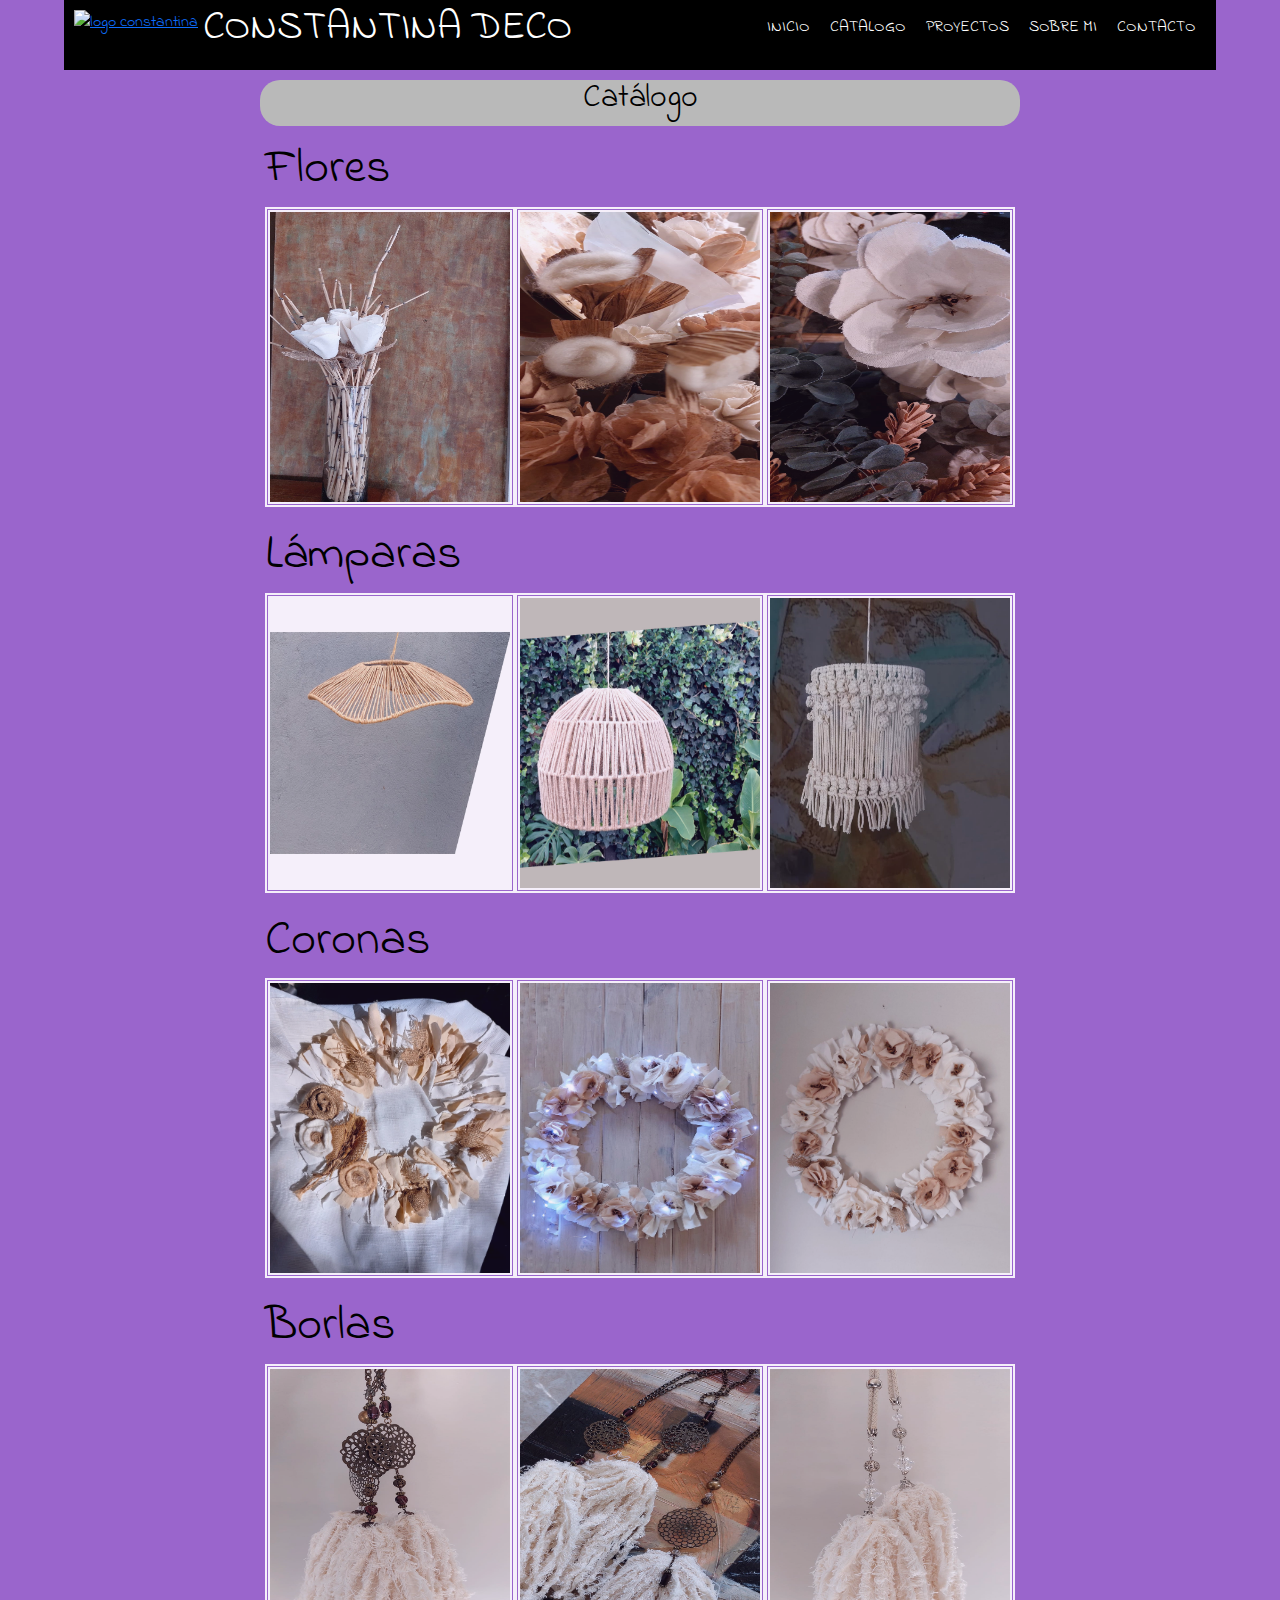
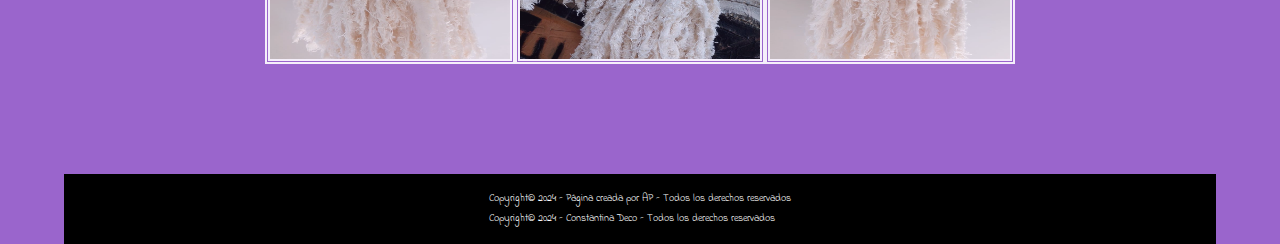
==== pages/catalogo.html @ 3ffa2a04 "nuevoproyect" ====
<!DOCTYPE html>
<html lang="en">
<head>
    <meta charset="UTF-8">
    <meta name="viewport" content="width=device-width, initial-scale=1.0">
    <link rel="preconnect" href="https://fonts.googleapis.com">
    <link rel="preconnect" href="https://fonts.gstatic.com" crossorigin>
    <link href="https://fonts.googleapis.com/css2?family=Indie+Flower&display=swap" rel="stylesheet">
    <link href="https://cdn.jsdelivr.net/npm/bootstrap@5.3.3/dist/css/bootstrap.min.css" rel="stylesheet" integrity="sha384-QWTKZyjpPEjISv5WaRU9OFeRpok6YctnYmDr5pNlyT2bRjXh0JMhjY6hW+ALEwIH" crossorigin="anonymous">
    <script src="https://cdn.jsdelivr.net/npm/bootstrap@5.3.3/dist/js/bootstrap.bundle.min.js" integrity="sha384-YvpcrYf0tY3lHB60NNkmXc5s9fDVZLESaAA55NDzOxhy9GkcIdslK1eN7N6jIeHz" crossorigin="anonymous"></script>
    <link rel="icon" href="../favicon/favicon.ico" type="image/x-icon">
    <link rel="stylesheet" href="../css/styles.css">

    <title>Catálogo</title>
    <meta name="description" content="¡mira la gama de articulos de diseño para tu hogar!">
</head>
<body>
    <nav class="header__nav">
        <div class="header__logo"> 
          <a href="../index.html">
            <img src="../favicon/favicon.ico" alt="logo constantina">
          </a>
            <h1>CONSTANTINA DECO</h1>
          
        </div>
        <ul class="header__menu">  
            <li class="header__item">  
                <a class="header__link" href="../index.html">INICIO</a>
            </li>
            <li class="header__item">
                <a class="header__link" href="./catalogo.html">CATALOGO</a>
            </li>
            <li class="header__item">
                <a class="header__link" href="./proyectos.html">PROYECTOS</a>
            </li>
            <li class="header__item">
                <a class="header__link" href="./sobreMi.html">SOBRE MI</a>
            </li>
            <li class="header__item">  
                <a class="header__link" href="./contacto.html">CONTACTO</a>
            </li>
        </ul>
    </nav>
    </header>
    <main>
        <div class="container-catalogo">
            <div class="catalogo">
                <h2 class="cat">Catálogo</h2>
            </div>
            <div class="flores">
              <div class="florestexto">
                <h2 class="txt-catalogo">Flores</h2>
              </div>
              <div class="floresfotos">
                
                <img class="fotos" src="../multimedia/flores1.jpg" alt="foto de flores en jarron">
                <img class="fotos" src="../multimedia/flores6.jpg" alt="ramo de flores secas ">
                <img class="fotos" src="../multimedia/flores4.jpg" alt="ramo de flores de tela blanca y flores secas">
                
              </div>
            </div>
            <div class="lamparas">
              <div class="lamparastexto">
                <h2 class="txt-catalogo">Lámparas</h2>
              </div>
              <div class="lamparasfotos">
                
                <img class="fotos" src="../multimedia/lampara3.jpg" alt="lampara de tela beige">
                <img class="fotos" src="../multimedia/lampara4.jpg" alt="lampara de tela blanca antigua">
                <img class="fotos" src="../multimedia/lampara6.jpg" alt="lampara blanca con bolas blancas de tela">
                
              </div>
            </div>
            <div class="coronas">
              <div class="coronastexto">
                <h2 class="txt-catalogo">Coronas</h2>
              </div>
              <div class="coronasfotos">
                
                <img class="fotos" src="../multimedia/corona3.jpg" alt="corona de flores secas y blancas de tela">
                <img class="fotos" src="../multimedia/corona2.jpg" alt="corona de flores secas beige y blanco con luces">
                <img class="fotos" src="../multimedia/corona1.jpg" alt="corona de flores beige y blanco">
                

              </div>
            </div>
            <div class="borlas">
              <div class="borlastexto">
                <h2 class="txt-catalogo">Borlas</h2>
              </div>
              <div class="borlasfotos">
                
                <img class="fotos" src="../multimedia/borlas2.jpg" alt="borlas con accesorio marron">
                <img class="fotos" src="../multimedia/borlas1.jpg" alt="borlas sobre cuadro">
                <img class="fotos" src="../multimedia/borlas4.jpg" alt="borlas blancas y accesorio de vidrio">
                
              </div>
            </div>
        </div>

    </main>
    <footer class="footer">
        
        <div>
        <div class="copyright">Copyright&copy; 2024 - Página creada por AP - Todos los derechos reservados</div>
        <div class="copyright">Copyright&copy; 2024 - Constantina Deco - Todos los derechos reservados</div>
        </div>
    </footer>
    
</body>
</html>
---- css/styles.css ----
body {
  background-color: rgb(154, 101, 204);
  font-family: "Indie Flower", cursive;
  font-weight: 400;
  font-style: normal;
}

h2 {
  color: black;
  text-align: center;
}

h3 {
  background-color: rgb(185, 185, 185);
  margin: 5%;
  padding: 2%;
}

.container-sobremi {
  display: grid;
  grid-template-columns: 1fr 0.5fr 1.5fr;
  grid-template-rows: 0.7fr 1.3fr 0.5fr;
  gap: 10px;
  grid-auto-flow: row;
  grid-template-areas: "sobremi sobremi sobremi" "fotosobremi fotosobremi textosobremi" "fotosobremi fotosobremi textosobremi";
}

.sobremi {
  grid-area: sobremi;
  text-align: center;
}

.fotosobremi {
  grid-area: fotosobremi;
  margin-left: 5%;
}

.fotitosobremi {
  width: 90%;
  height: auto;
}

.textosobremi {
  grid-area: textosobremi;
}

.txtsobremi {
  width: 80%;
  height: 80vh;
  text-align: center;
  color: white;
  font-size: 1.85em;
  margin-left: 10px;
}

.container-catalogo {
  display: grid;
  grid-template-columns: 0.1fr 2.6fr 0.1fr;
  grid-template-rows: 0.03fr 0.9fr 0.3fr;
  gap: 0px 0px;
  grid-auto-flow: row;
  grid-template-areas: "catalogo catalogo catalogo" "flores flores flores" "lamparas lamparas lamparas" "coronas coronas coronas" "borlas borlas borlas";
}

.catalogo {
  grid-area: catalogo;
  text-align: center;
  background-color: rgb(185, 185, 185);
  border-radius: 20px;
}

.flores {
  display: block;
  grid-template-columns: 1fr 1fr 1fr;
  grid-template-rows: 1fr 1fr 1fr;
  gap: 0px 0px;
  grid-auto-flow: row;
  grid-template-areas: "florestexto florestexto florestexto" "floresfotos floresfotos floresfotos" "floresfotos floresfotos floresfotos";
  grid-area: flores;
}

.florestexto {
  grid-area: florestexto;
  text-align: center;
}

.floresfotos {
  grid-area: floresfotos;
  display: flex;
  flex-direction: row;
}

.lamparas {
  display: block;
  grid-template-columns: 1fr 1fr 1fr;
  grid-template-rows: 1fr 1fr 1fr;
  gap: 0px 0px;
  grid-auto-flow: row;
  grid-template-areas: "lamparastexto lamparastexto lamparastexto" "lamparasfotos lamparasfotos lamparasfotos" "lamparasfotos lamparasfotos lamparasfotos";
  grid-area: lamparas;
}

.lamparastexto {
  grid-area: lamparastexto;
}

.lamparasfotos {
  grid-area: lamparasfotos;
  display: flex;
  flex-direction: row;
}

.coronas {
  display: block;
  grid-template-columns: 1fr 1fr 1fr;
  grid-template-rows: 1fr 1fr 1fr;
  gap: 0px 0px;
  grid-auto-flow: row;
  grid-template-areas: "coronastexto coronastexto coronastexto" "coronasfotos coronasfotos coronasfotos" "coronasfotos coronasfotos coronasfotos";
  grid-area: coronas;
}

.coronasstexto {
  grid-area: coronastexto;
}

.coronasfotos {
  grid-area: coronasfotos;
  display: flex;
  flex-direction: row;
}

.borlas {
  display: block;
  grid-template-columns: 1fr 1fr 1fr;
  grid-template-rows: 1fr 1fr 1fr;
  gap: 0px 0px;
  grid-auto-flow: row;
  grid-template-areas: "borlastexto borlastexto borlastexto" "borlasfotos borlasfotos borlasfotos" "borlasfotos borlasfotos borlasfotos";
  grid-area: borlas;
  margin-bottom: 100px;
}

.borlastexto {
  grid-area: borlastexto;
}

.borlasfotos {
  grid-area: borlasfotos;
  display: flex;
  flex-direction: row;
}

.txt-catalogo {
  text-align: start;
  font-size: 3em;
}

.cattxt {
  color: rgb(0, 0, 0);
}

.banner-pag3 {
  width: 40%;
  height: 80%;
}

.formtxt {
  display: flex;
  flex-direction: column;
  text-align: center;
  justify-content: center;
}

.formulario {
  background-color: rgb(185, 185, 185);
  display: flex;
  flex-direction: column;
  text-align: center;
  justify-content: center;
}
.formulario .custom-btn {
  background-color: grey;
}

div {
  margin: 5px;
}

.fotos {
  opacity: 0.9;
  border: double white 5px;
  height: 300px;
  width: 250px;
}

div .fotos:hover {
  border-radius: 40px;
  opacity: 1;
}

.presentacion {
  font-size: 20px;
  display: flex;
  flex-direction: row;
  align-items: center;
  justify-content: center;
}

.pagina {
  text-decoration: none;
  color: white;
}

main {
  display: flex;
  flex-wrap: wrap;
  justify-content: center;
  align-items: center;
  text-decoration: none;
}

h1 {
  color: white;
  font-size: auto;
}

.header__nav {
  width: 90%;
  height: 70px;
  margin: 0 auto;
  background-color: black;
  display: flex;
  justify-content: space-between;
}
.header__nav .header__logo {
  display: flex;
}
.header__nav .header__logo img {
  width: 60px;
  padding: 5px;
}
.header__nav .header__menu {
  display: flex;
  list-style: none;
  align-items: center;
  padding: 10px;
}
.header__nav .header__menu .header__item {
  padding: center;
  white-space: nowrap;
}
.header__nav .header__menu .header__item .header__link {
  color: white;
  text-decoration: none;
  padding: 10px;
}
.header__nav .header__menu .header__item .header__link:hover {
  color: rgb(0, 0, 0);
  border-radius: 20px;
  background-color: rgb(185, 185, 185);
}

.footer {
  margin: 0;
  padding: 0;
  width: 90%;
  height: 70px;
  margin: auto;
  background-color: black;
  color: white;
  font-size: 10px;
  display: flex;
  list-style: none;
  align-items: center;
  justify-content: center;
}

@media only screen and (min-width: 400px) and (max-width: 1023px) {
  main {
    display: flex;
    flex-direction: column;
    flex-wrap: wrap;
    justify-content: center;
    align-items: center;
    text-decoration: none;
    height: 100%;
    width: 100%;
  }
  h1 {
    text-align: justify;
    font-size: auto;
    margin-top: 20px;
  }
  .fotos {
    display: flex;
    flex-direction: column;
    opacity: 0.9;
    border: double white 5px;
    height: auto;
    width: 70vw;
  }
  div .fotos:hover {
    border-radius: 40px;
    opacity: 1;
  }
  .presentacion {
    font-size: 20px;
    display: flex;
    align-items: center;
    justify-content: center;
  }
  .header__nav {
    width: auto;
    height: auto;
    margin: 0;
    background-color: rgb(0, 0, 0);
    display: flex;
    justify-content: center;
    flex-direction: column;
    align-items: center;
  }
  .header__logo {
    width: auto;
    margin-bottom: 20px;
    display: flex;
  }
  img {
    width: 60px;
    padding: 5px;
  }
  .header__menu {
    display: flex;
    flex-direction: row;
    list-style: none;
    align-items: start;
    padding: 10px;
    height: 0px;
  }
  .header__item {
    padding: auto;
    text-align: center;
    justify-content: justify;
    font-size: 0.8em;
  }
  .header__link {
    color: white;
    text-decoration: none;
    padding: 10px;
  }
  .header__link:hover {
    color: rgb(0, 0, 0);
    border-radius: 20px;
    background-color: rgb(185, 185, 185);
  }
  .copyright {
    font-size: 10px;
  }
  .banner-pag3 {
    width: 90vw;
    height: auto;
    margin-right: 100px;
    margin-left: 1px;
  }
  .footer {
    margin: 0;
    padding: 0;
    margin: auto;
    font-size: 10px;
    display: flex;
    list-style: none;
    align-items: center;
    justify-content: center;
  }
  .floresfotos {
    grid-area: floresfotos;
    display: flex;
    flex-direction: column;
  }
  .lamparasfotos {
    grid-area: lamparasfotos;
    display: flex;
    flex-direction: column;
  }
  .borlasfotos {
    grid-area: borlasfotos;
    display: flex;
    flex-direction: column;
  }
  .coronasfotos {
    grid-area: coronasfotos;
    display: flex;
    flex-direction: column;
  }
  .fotosobremi {
    grid-area: fotosobremi;
    margin-left: auto;
  }
  .fotitosobremi {
    width: 100%;
    height: auto;
  }
  .textosobremi {
    grid-area: textosobremi;
  }
  .txtsobremi {
    width: 80%;
    height: auto;
    text-align: justify;
    color: white;
    font-size: 90%;
  }
  .catalogo {
    grid-area: flex;
    text-align: center;
    background-color: rgb(185, 185, 185);
    border-radius: 0px;
    height: auto;
  }
}

/*# sourceMappingURL=styles.css.map */
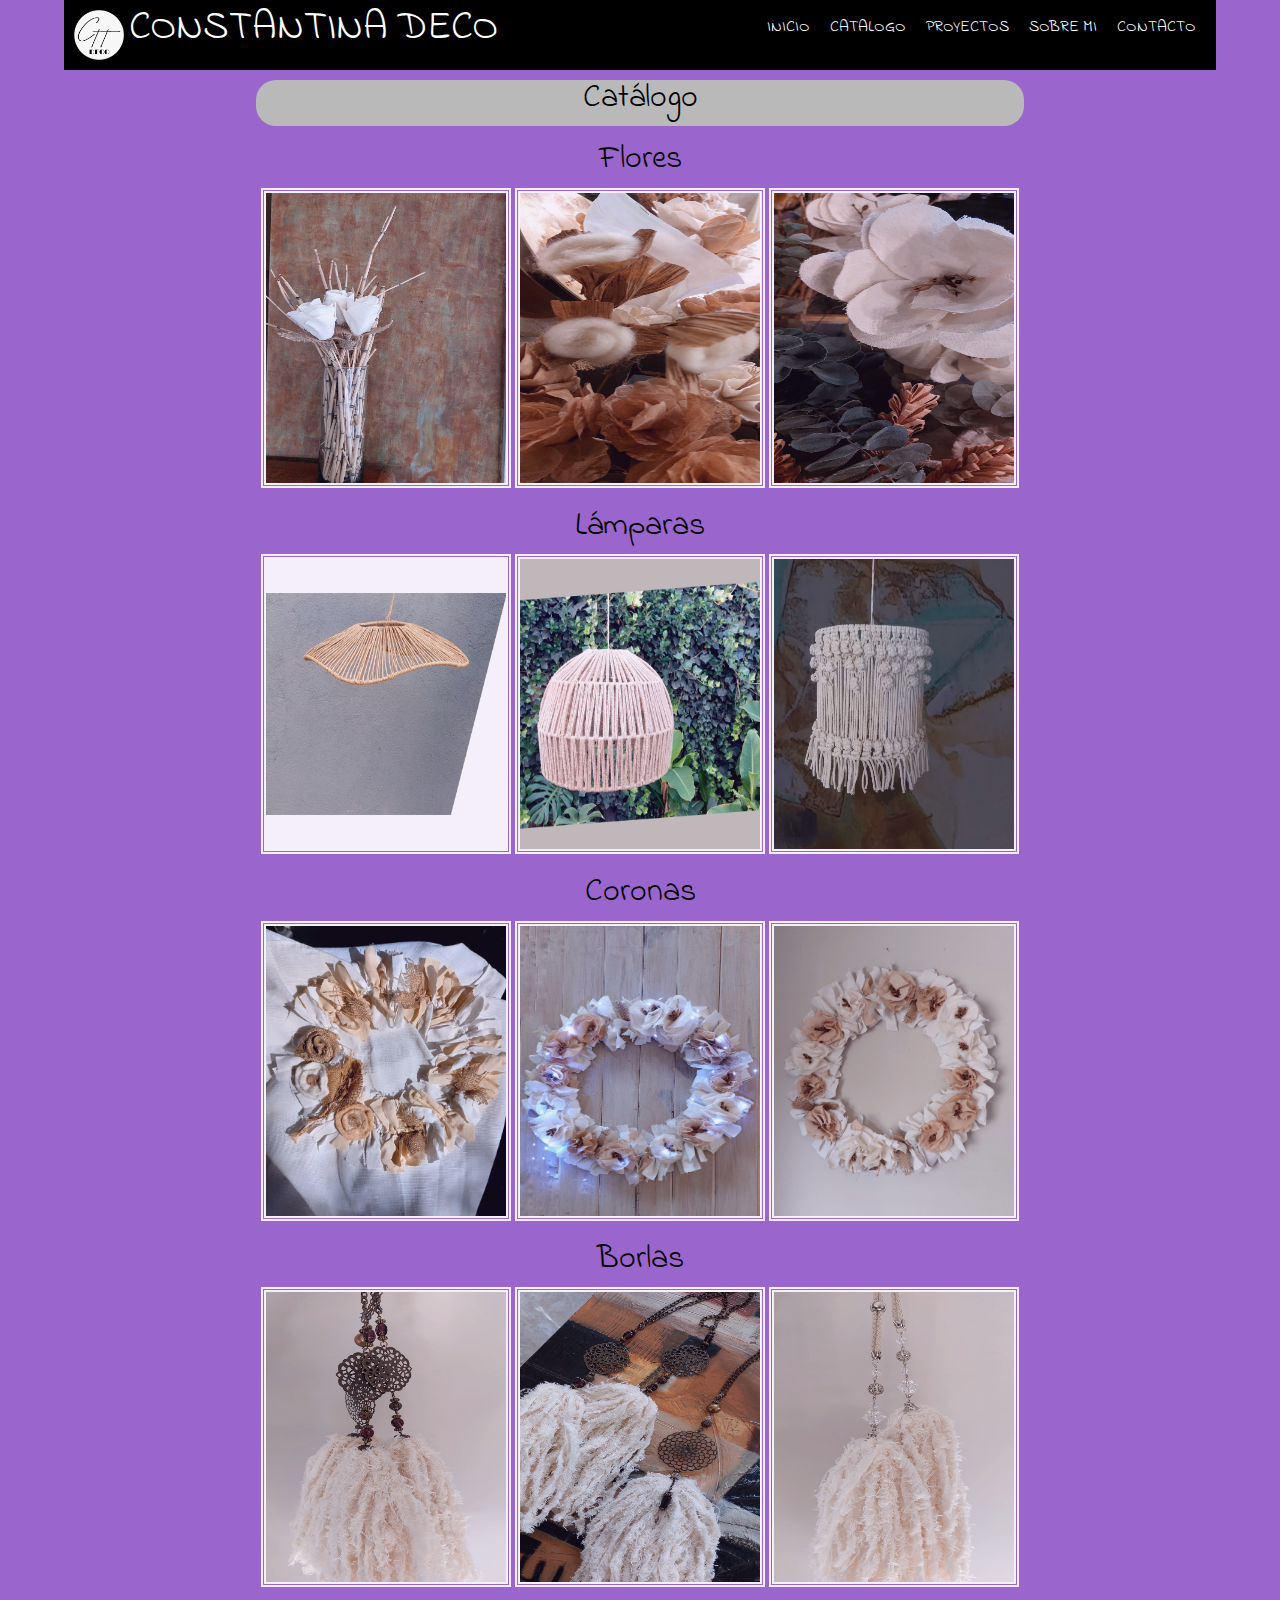
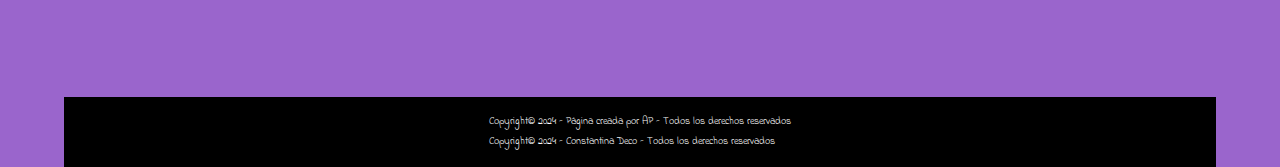
==== commit 332d916d: "modificacion" ====
--- a/pages/catalogo.html
+++ b/pages/catalogo.html
@@ -18,7 +18,7 @@
     <nav class="header__nav">
         <div class="header__logo"> 
           <a href="../index.html">
-            <img src="../favicon/favicon.ico" alt="logo constantina">
+            <img src="../favicon/android-chrome-192x192.png" alt="logo constantina">
           </a>
             <h1>CONSTANTINA DECO</h1>
           
--- a/css/styles.css
+++ b/css/styles.css
@@ -13,44 +13,41 @@
 h3 {
   background-color: rgb(185, 185, 185);
   margin: 5%;
-  padding: 2%;
+  padding: auto;
+  text-align: center;
+  margin-left: 50px;
 }
 
 .container-sobremi {
   display: grid;
   grid-template-columns: 1fr 0.5fr 1.5fr;
-  grid-template-rows: 0.7fr 1.3fr 0.5fr;
+  grid-template-rows: 0.1fr 1.3fr 0.5fr;
   gap: 10px;
   grid-auto-flow: row;
   grid-template-areas: "sobremi sobremi sobremi" "fotosobremi fotosobremi textosobremi" "fotosobremi fotosobremi textosobremi";
 }
-
-.sobremi {
+.container-sobremi .sobremi {
   grid-area: sobremi;
   text-align: center;
 }
-
-.fotosobremi {
+.container-sobremi .sobremi .fotosobremi {
   grid-area: fotosobremi;
   margin-left: 5%;
 }
-
-.fotitosobremi {
+.container-sobremi .sobremi .fotosobremi .fotitosobremi {
   width: 90%;
   height: auto;
 }
-
-.textosobremi {
+.container-sobremi .sobremi .textosobremi {
   grid-area: textosobremi;
 }
-
-.txtsobremi {
+.container-sobremi .sobremi .textosobremi .txtsobremi {
   width: 80%;
-  height: 80vh;
+  height: 65vh;
   text-align: center;
   color: white;
   font-size: 1.85em;
-  margin-left: 10px;
+  margin-left: 50px;
 }
 
 .container-catalogo {
@@ -61,12 +58,18 @@
   grid-auto-flow: row;
   grid-template-areas: "catalogo catalogo catalogo" "flores flores flores" "lamparas lamparas lamparas" "coronas coronas coronas" "borlas borlas borlas";
 }
-
-.catalogo {
+.container-catalogo .catalogo {
   grid-area: catalogo;
   text-align: center;
   background-color: rgb(185, 185, 185);
   border-radius: 20px;
+}
+.container-catalogo .catalogo .txt-catalogo {
+  text-align: start;
+  font-size: 3em;
+}
+.container-catalogo .catalogo .txt-catalogo .cattxt {
+  color: rgb(0, 0, 0);
 }
 
 .flores {
@@ -78,13 +81,11 @@
   grid-template-areas: "florestexto florestexto florestexto" "floresfotos floresfotos floresfotos" "floresfotos floresfotos floresfotos";
   grid-area: flores;
 }
-
-.florestexto {
+.flores .florestexto {
   grid-area: florestexto;
   text-align: center;
 }
-
-.floresfotos {
+.flores .florestexto .floresfotos {
   grid-area: floresfotos;
   display: flex;
   flex-direction: row;
@@ -99,12 +100,10 @@
   grid-template-areas: "lamparastexto lamparastexto lamparastexto" "lamparasfotos lamparasfotos lamparasfotos" "lamparasfotos lamparasfotos lamparasfotos";
   grid-area: lamparas;
 }
-
-.lamparastexto {
+.lamparas .lamparastexto {
   grid-area: lamparastexto;
 }
-
-.lamparasfotos {
+.lamparas .lamparastexto .lamparasfotos {
   grid-area: lamparasfotos;
   display: flex;
   flex-direction: row;
@@ -119,12 +118,10 @@
   grid-template-areas: "coronastexto coronastexto coronastexto" "coronasfotos coronasfotos coronasfotos" "coronasfotos coronasfotos coronasfotos";
   grid-area: coronas;
 }
-
-.coronasstexto {
+.coronas .coronasstexto {
   grid-area: coronastexto;
 }
-
-.coronasfotos {
+.coronas .coronasstexto .coronasfotos {
   grid-area: coronasfotos;
   display: flex;
   flex-direction: row;
@@ -140,29 +137,18 @@
   grid-area: borlas;
   margin-bottom: 100px;
 }
-
-.borlastexto {
+.borlas .borlastexto {
   grid-area: borlastexto;
 }
-
-.borlasfotos {
+.borlas .borlastexto .borlasfotos {
   grid-area: borlasfotos;
   display: flex;
   flex-direction: row;
 }
 
-.txt-catalogo {
-  text-align: start;
-  font-size: 3em;
-}
-
-.cattxt {
-  color: rgb(0, 0, 0);
-}
-
 .banner-pag3 {
-  width: 40%;
-  height: 80%;
+  width: 80%;
+  height: auto;
 }
 
 .formtxt {
@@ -193,8 +179,7 @@
   height: 300px;
   width: 250px;
 }
-
-div .fotos:hover {
+.fotos div .fotos:hover {
   border-radius: 40px;
   opacity: 1;
 }
@@ -292,6 +277,13 @@
     font-size: auto;
     margin-top: 20px;
   }
+  h3 {
+    background-color: rgb(185, 185, 185);
+    margin: 5%;
+    padding: auto;
+    text-align: center;
+    margin-left: 45px;
+  }
   .fotos {
     display: flex;
     flex-direction: column;
@@ -300,7 +292,7 @@
     height: auto;
     width: 70vw;
   }
-  div .fotos:hover {
+  .fotos div .fotos:hover {
     border-radius: 40px;
     opacity: 1;
   }
@@ -320,16 +312,16 @@
     flex-direction: column;
     align-items: center;
   }
-  .header__logo {
+  .header__nav .header__logo {
     width: auto;
     margin-bottom: 20px;
     display: flex;
   }
-  img {
+  .header__nav .header__logo img {
     width: 60px;
-    padding: 5px;
-  }
-  .header__menu {
+    padding: 4px;
+  }
+  .header__nav .header__menu {
     display: flex;
     flex-direction: row;
     list-style: none;
@@ -337,18 +329,18 @@
     padding: 10px;
     height: 0px;
   }
-  .header__item {
+  .header__nav .header__menu .header__item {
     padding: auto;
     text-align: center;
     justify-content: justify;
     font-size: 0.8em;
   }
-  .header__link {
+  .header__nav .header__menu .header__item .header__link {
     color: white;
     text-decoration: none;
     padding: 10px;
   }
-  .header__link:hover {
+  .header__nav .header__menu .header__item .header__link .header__link:hover {
     color: rgb(0, 0, 0);
     border-radius: 20px;
     background-color: rgb(185, 185, 185);
@@ -360,7 +352,7 @@
     width: 90vw;
     height: auto;
     margin-right: 100px;
-    margin-left: 1px;
+    margin-left: 10px;
   }
   .footer {
     margin: 0;
@@ -377,17 +369,17 @@
     display: flex;
     flex-direction: column;
   }
-  .lamparasfotos {
+  .floresfotos .lamparasfotos {
     grid-area: lamparasfotos;
     display: flex;
     flex-direction: column;
   }
-  .borlasfotos {
+  .floresfotos .lamparasfotos .borlasfotos {
     grid-area: borlasfotos;
     display: flex;
     flex-direction: column;
   }
-  .coronasfotos {
+  .floresfotos .lamparasfotos .borlasfotos .coronasfotos {
     grid-area: coronasfotos;
     display: flex;
     flex-direction: column;
@@ -396,22 +388,22 @@
     grid-area: fotosobremi;
     margin-left: auto;
   }
-  .fotitosobremi {
+  .fotosobremi .fotitosobremi {
     width: 100%;
-    height: auto;
+    height: 70%;
   }
   .textosobremi {
-    grid-area: textosobremi;
-  }
-  .txtsobremi {
-    width: 80%;
+    grid-area: inherit;
+  }
+  .textosobremi .txtsobremi {
+    width: auto;
     height: auto;
     text-align: justify;
     color: white;
     font-size: 90%;
   }
   .catalogo {
-    grid-area: flex;
+    grid-area: catalogo;
     text-align: center;
     background-color: rgb(185, 185, 185);
     border-radius: 0px;
